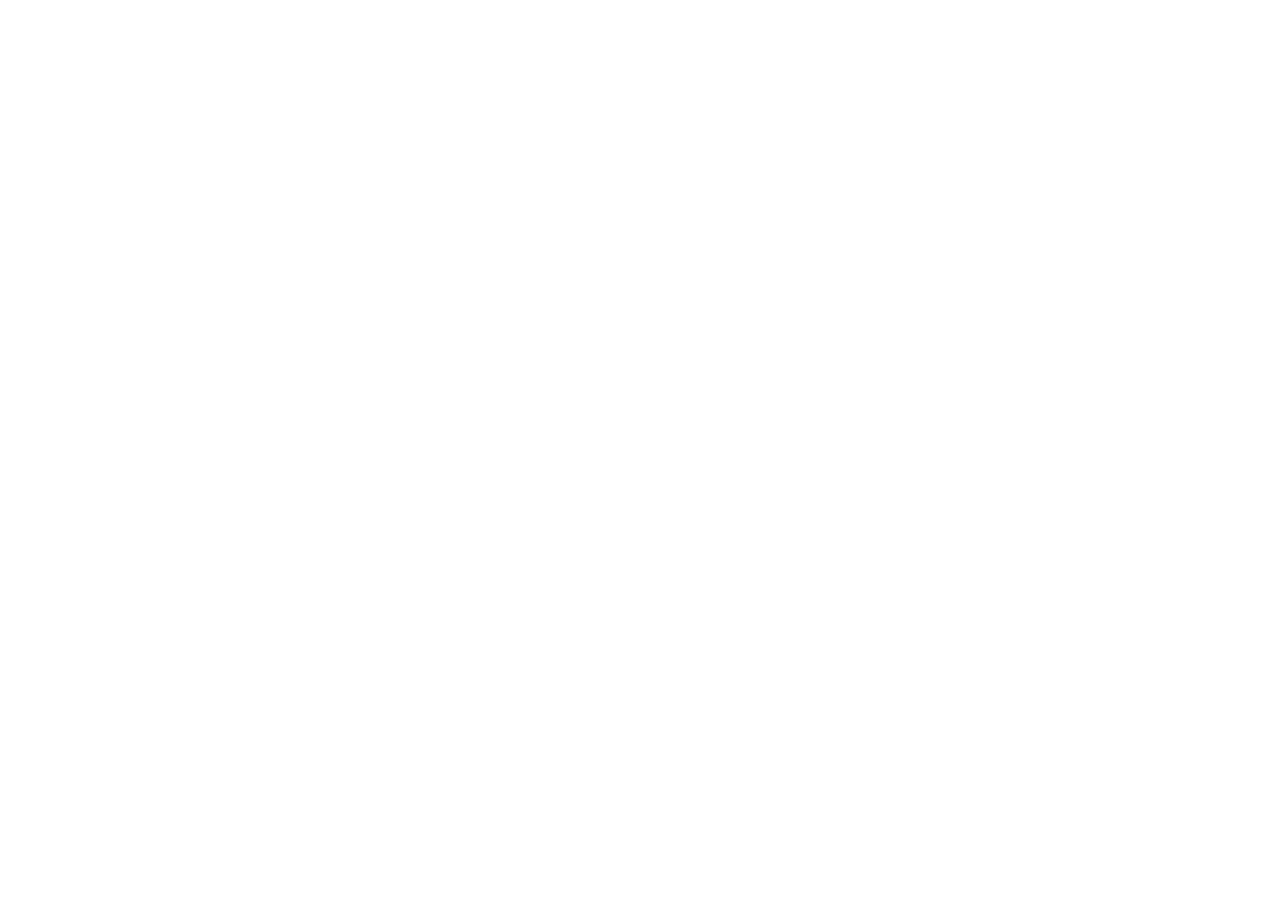
==== login.html @ ffe86f3c "初始化文件" ====
<!DOCTYPE html>
<html lang="en">

<head>
    <meta charset="UTF-8">
    <meta name="viewport" content="width=device-width, initial-scale=1.0">
    <title>Document</title>
</head>

<body>

</body>

</html>
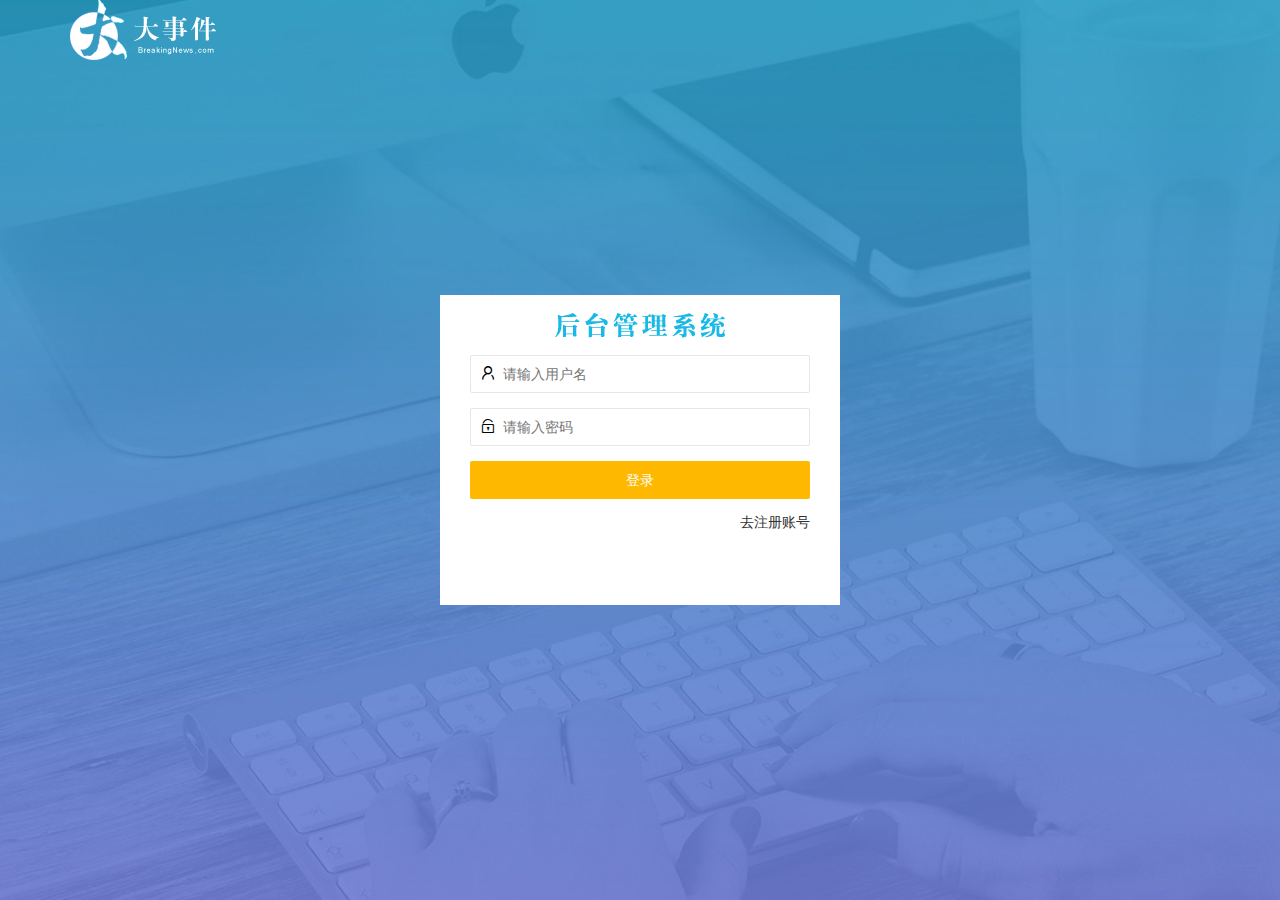
==== commit 062c6918: "登录和注册页面已修改" ====
--- a/login.html
+++ b/login.html
@@ -4,11 +4,86 @@
 <head>
     <meta charset="UTF-8">
     <meta name="viewport" content="width=device-width, initial-scale=1.0">
-    <title>Document</title>
+    <title>大事件-登录/注册</title>
+    <!-- 引入leiui -->
+    <link rel="stylesheet" href="/assets/lib/layui/css/layui.css">
+    <!-- 引入自己的 -->
+    <link rel="stylesheet" href="/assets/css/login.css">
 </head>
 
 <body>
+    <!-- 头部的 Logo 区域 -->
+    <div class="layui-main">
+        <img src="/assets/images/logo.png" alt="" />
+    </div>
+    <!-- 登录注册页面 -->
+    <div class="loginAndRegBox">
+        <div class="title-box"></div>
+        <!-- 登录时的盒子 -->
+        <div class="login-box">
+            <!-- 插入表单 -->
+            <form class="layui-form" id="form_login">
+                <!-- 用户名 -->
+                <div class="layui-form-item">
+                    <i class="layui-icon layui-icon-username"></i>
+                    <input type="text" name="username" required lay-verify="required|username" placeholder="请输入用户名" autocomplete="off" class="layui-input">
+                </div>
+                <!-- 密码 -->
+                <div class="layui-form-item">
+                    <i class="layui-icon layui-icon-password"></i>
+                    <input type="password" name="password" required lay-verify="required|pass" placeholder="请输入密码" autocomplete="off" class="layui-input">
+                </div>
+                <div class="layui-form-item">
+                    <!-- 注意：表单提交按钮和普通按钮的区别，就是 lay-submit 属性 -->
+                    <button class="layui-btn layui-btn-fluid layui-btn-warm" lay-submit>登录</button>
+                </div>
+                <div class="layui-form-item">
+                    <a href="javascript:;" id="link_reg">去注册账号</a>
+                </div>
+            </form>
+        </div>
+        <!-- 注册时的盒子 -->
+        <div class="reg-box">
+            <!-- 插入表单 -->
+            <form class="layui-form" id="form_reg">
+                <!-- 用户名 -->
+                <div class="layui-form-item">
+                    <i class="layui-icon layui-icon-username"></i>
+                    <input type="text" name="username" required lay-verify="required|username" placeholder="请输入用户名" autocomplete="off" class="layui-input" id="pd">
+                </div>
+                <!-- 密码 -->
+                <div class="layui-form-item">
+                    <i class="layui-icon layui-icon-password"></i>
+                    <input type="password" name="password" required lay-verify="required|pass" placeholder="请输入密码" autocomplete="off" class="layui-input" id="res_password">
+                </div>
+                <!-- 再次输入确认密码 -->
+                <div class="layui-form-item">
+                    <i class="layui-icon layui-icon-password"></i>
+                    <input type="password" name="repassword" required lay-verify="required|pass|repwd" placeholder="确认输入密码" autocomplete="off" class="layui-input">
+                </div>
+                <!-- 注册按钮 -->
+                <div class="layui-form-item">
+                    <button class="layui-btn layui-btn-fluid layui-btn-warm" lay-submit>注册</button>
+                </div>
+                <div class="layui-form-item">
+                    <a href="javascript:;" id="link_login">去登录</a>
+                </div>
+            </form>
 
+        </div>
+    </div>
+
+
+    <!-- 导入layui的js文件  表单验证 -->
+    <script src="/assets/lib/layui/layui.all.js"></script>
+    <!-- 引入jquery -->
+    <script src="/assets/lib/jquery.js">
+    </script>
+    <!-- 引入baseAPI.js -->
+    <script src="/assets/js/baseAPI.js"></script>
+    <!-- 引入自己的js -->
+    <script src="/assets/js/login.js"></script>
 </body>
 
+
 </html>--- a/assets/lib/layui/css/layui.css
+++ b/assets/lib/layui/css/layui.css
@@ -0,0 +1,2 @@
+/** layui-v2.5.5 MIT License By https://www.layui.com */
+ .layui-inline,img{display:inline-block;vertical-align:middle}h1,h2,h3,h4,h5,h6{font-weight:400}.layui-edge,.layui-header,.layui-inline,.layui-main{position:relative}.layui-body,.layui-edge,.layui-elip{overflow:hidden}.layui-btn,.layui-edge,.layui-inline,img{vertical-align:middle}.layui-btn,.layui-disabled,.layui-icon,.layui-unselect{-moz-user-select:none;-webkit-user-select:none;-ms-user-select:none}.layui-elip,.layui-form-checkbox span,.layui-form-pane .layui-form-label{text-overflow:ellipsis;white-space:nowrap}.layui-breadcrumb,.layui-tree-btnGroup{visibility:hidden}blockquote,body,button,dd,div,dl,dt,form,h1,h2,h3,h4,h5,h6,input,li,ol,p,pre,td,textarea,th,ul{margin:0;padding:0;-webkit-tap-highlight-color:rgba(0,0,0,0)}a:active,a:hover{outline:0}img{border:none}li{list-style:none}table{border-collapse:collapse;border-spacing:0}h4,h5,h6{font-size:100%}button,input,optgroup,option,select,textarea{font-family:inherit;font-size:inherit;font-style:inherit;font-weight:inherit;outline:0}pre{white-space:pre-wrap;white-space:-moz-pre-wrap;white-space:-pre-wrap;white-space:-o-pre-wrap;word-wrap:break-word}body{line-height:24px;font:14px Helvetica Neue,Helvetica,PingFang SC,Tahoma,Arial,sans-serif}hr{height:1px;margin:10px 0;border:0;clear:both}a{color:#333;text-decoration:none}a:hover{color:#777}a cite{font-style:normal;*cursor:pointer}.layui-border-box,.layui-border-box *{box-sizing:border-box}.layui-box,.layui-box *{box-sizing:content-box}.layui-clear{clear:both;*zoom:1}.layui-clear:after{content:'\20';clear:both;*zoom:1;display:block;height:0}.layui-inline{*display:inline;*zoom:1}.layui-edge{display:inline-block;width:0;height:0;border-width:6px;border-style:dashed;border-color:transparent}.layui-edge-top{top:-4px;border-bottom-color:#999;border-bottom-style:solid}.layui-edge-right{border-left-color:#999;border-left-style:solid}.layui-edge-bottom{top:2px;border-top-color:#999;border-top-style:solid}.layui-edge-left{border-right-color:#999;border-right-style:solid}.layui-disabled,.layui-disabled:hover{color:#d2d2d2!important;cursor:not-allowed!important}.layui-circle{border-radius:100%}.layui-show{display:block!important}.layui-hide{display:none!important}@font-face{font-family:layui-icon;src:url(../font/iconfont.eot?v=250);src:url(../font/iconfont.eot?v=250#iefix) format('embedded-opentype'),url(../font/iconfont.woff2?v=250) format('woff2'),url(../font/iconfont.woff?v=250) format('woff'),url(../font/iconfont.ttf?v=250) format('truetype'),url(../font/iconfont.svg?v=250#layui-icon) format('svg')}.layui-icon{font-family:layui-icon!important;font-size:16px;font-style:normal;-webkit-font-smoothing:antialiased;-moz-osx-font-smoothing:grayscale}.layui-icon-reply-fill:before{content:"\e611"}.layui-icon-set-fill:before{content:"\e614"}.layui-icon-menu-fill:before{content:"\e60f"}.layui-icon-search:before{content:"\e615"}.layui-icon-share:before{content:"\e641"}.layui-icon-set-sm:before{content:"\e620"}.layui-icon-engine:before{content:"\e628"}.layui-icon-close:before{content:"\1006"}.layui-icon-close-fill:before{content:"\1007"}.layui-icon-chart-screen:before{content:"\e629"}.layui-icon-star:before{content:"\e600"}.layui-icon-circle-dot:before{content:"\e617"}.layui-icon-chat:before{content:"\e606"}.layui-icon-release:before{content:"\e609"}.layui-icon-list:before{content:"\e60a"}.layui-icon-chart:before{content:"\e62c"}.layui-icon-ok-circle:before{content:"\1005"}.layui-icon-layim-theme:before{content:"\e61b"}.layui-icon-table:before{content:"\e62d"}.layui-icon-right:before{content:"\e602"}.layui-icon-left:before{content:"\e603"}.layui-icon-cart-simple:before{content:"\e698"}.layui-icon-face-cry:before{content:"\e69c"}.layui-icon-face-smile:before{content:"\e6af"}.layui-icon-survey:before{content:"\e6b2"}.layui-icon-tree:before{content:"\e62e"}.layui-icon-upload-circle:before{content:"\e62f"}.layui-icon-add-circle:before{content:"\e61f"}.layui-icon-download-circle:before{content:"\e601"}.layui-icon-templeate-1:before{content:"\e630"}.layui-icon-util:before{content:"\e631"}.layui-icon-face-surprised:before{content:"\e664"}.layui-icon-edit:before{content:"\e642"}.layui-icon-speaker:before{content:"\e645"}.layui-icon-down:before{content:"\e61a"}.layui-icon-file:before{content:"\e621"}.layui-icon-layouts:before{content:"\e632"}.layui-icon-rate-half:before{content:"\e6c9"}.layui-icon-add-circle-fine:before{content:"\e608"}.layui-icon-prev-circle:before{content:"\e633"}.layui-icon-read:before{content:"\e705"}.layui-icon-404:before{content:"\e61c"}.layui-icon-carousel:before{content:"\e634"}.layui-icon-help:before{content:"\e607"}.layui-icon-code-circle:before{content:"\e635"}.layui-icon-water:before{content:"\e636"}.layui-icon-username:before{content:"\e66f"}.layui-icon-find-fill:before{content:"\e670"}.layui-icon-about:before{content:"\e60b"}.layui-icon-location:before{content:"\e715"}.layui-icon-up:before{content:"\e619"}.layui-icon-pause:before{content:"\e651"}.layui-icon-date:before{content:"\e637"}.layui-icon-layim-uploadfile:before{content:"\e61d"}.layui-icon-delete:before{content:"\e640"}.layui-icon-play:before{content:"\e652"}.layui-icon-top:before{content:"\e604"}.layui-icon-friends:before{content:"\e612"}.layui-icon-refresh-3:before{content:"\e9aa"}.layui-icon-ok:before{content:"\e605"}.layui-icon-layer:before{content:"\e638"}.layui-icon-face-smile-fine:before{content:"\e60c"}.layui-icon-dollar:before{content:"\e659"}.layui-icon-group:before{content:"\e613"}.layui-icon-layim-download:before{content:"\e61e"}.layui-icon-picture-fine:before{content:"\e60d"}.layui-icon-link:before{content:"\e64c"}.layui-icon-diamond:before{content:"\e735"}.layui-icon-log:before{content:"\e60e"}.layui-icon-rate-solid:before{content:"\e67a"}.layui-icon-fonts-del:before{content:"\e64f"}.layui-icon-unlink:before{content:"\e64d"}.layui-icon-fonts-clear:before{content:"\e639"}.layui-icon-triangle-r:before{content:"\e623"}.layui-icon-circle:before{content:"\e63f"}.layui-icon-radio:before{content:"\e643"}.layui-icon-align-center:before{content:"\e647"}.layui-icon-align-right:before{content:"\e648"}.layui-icon-align-left:before{content:"\e649"}.layui-icon-loading-1:before{content:"\e63e"}.layui-icon-return:before{content:"\e65c"}.layui-icon-fonts-strong:before{content:"\e62b"}.layui-icon-upload:before{content:"\e67c"}.layui-icon-dialogue:before{content:"\e63a"}.layui-icon-video:before{content:"\e6ed"}.layui-icon-headset:before{content:"\e6fc"}.layui-icon-cellphone-fine:before{content:"\e63b"}.layui-icon-add-1:before{content:"\e654"}.layui-icon-face-smile-b:before{content:"\e650"}.layui-icon-fonts-html:before{content:"\e64b"}.layui-icon-form:before{content:"\e63c"}.layui-icon-cart:before{content:"\e657"}.layui-icon-camera-fill:before{content:"\e65d"}.layui-icon-tabs:before{content:"\e62a"}.layui-icon-fonts-code:before{content:"\e64e"}.layui-icon-fire:before{content:"\e756"}.layui-icon-set:before{content:"\e716"}.layui-icon-fonts-u:before{content:"\e646"}.layui-icon-triangle-d:before{content:"\e625"}.layui-icon-tips:before{content:"\e702"}.layui-icon-picture:before{content:"\e64a"}.layui-icon-more-vertical:before{content:"\e671"}.layui-icon-flag:before{content:"\e66c"}.layui-icon-loading:before{content:"\e63d"}.layui-icon-fonts-i:before{content:"\e644"}.layui-icon-refresh-1:before{content:"\e666"}.layui-icon-rmb:before{content:"\e65e"}.layui-icon-home:before{content:"\e68e"}.layui-icon-user:before{content:"\e770"}.layui-icon-notice:before{content:"\e667"}.layui-icon-login-weibo:before{content:"\e675"}.layui-icon-voice:before{content:"\e688"}.layui-icon-upload-drag:before{content:"\e681"}.layui-icon-login-qq:before{content:"\e676"}.layui-icon-snowflake:before{content:"\e6b1"}.layui-icon-file-b:before{content:"\e655"}.layui-icon-template:before{content:"\e663"}.layui-icon-auz:before{content:"\e672"}.layui-icon-console:before{content:"\e665"}.layui-icon-app:before{content:"\e653"}.layui-icon-prev:before{content:"\e65a"}.layui-icon-website:before{content:"\e7ae"}.layui-icon-next:before{content:"\e65b"}.layui-icon-component:before{content:"\e857"}.layui-icon-more:before{content:"\e65f"}.layui-icon-login-wechat:before{content:"\e677"}.layui-icon-shrink-right:before{content:"\e668"}.layui-icon-spread-left:before{content:"\e66b"}.layui-icon-camera:before{content:"\e660"}.layui-icon-note:before{content:"\e66e"}.layui-icon-refresh:before{content:"\e669"}.layui-icon-female:before{content:"\e661"}.layui-icon-male:before{content:"\e662"}.layui-icon-password:before{content:"\e673"}.layui-icon-senior:before{content:"\e674"}.layui-icon-theme:before{content:"\e66a"}.layui-icon-tread:before{content:"\e6c5"}.layui-icon-praise:before{content:"\e6c6"}.layui-icon-star-fill:before{content:"\e658"}.layui-icon-rate:before{content:"\e67b"}.layui-icon-template-1:before{content:"\e656"}.layui-icon-vercode:before{content:"\e679"}.layui-icon-cellphone:before{content:"\e678"}.layui-icon-screen-full:before{content:"\e622"}.layui-icon-screen-restore:before{content:"\e758"}.layui-icon-cols:before{content:"\e610"}.layui-icon-export:before{content:"\e67d"}.layui-icon-print:before{content:"\e66d"}.layui-icon-slider:before{content:"\e714"}.layui-icon-addition:before{content:"\e624"}.layui-icon-subtraction:before{content:"\e67e"}.layui-icon-service:before{content:"\e626"}.layui-icon-transfer:before{content:"\e691"}.layui-main{width:1140px;margin:0 auto}.layui-header{z-index:1000;height:60px}.layui-header a:hover{transition:all .5s;-webkit-transition:all .5s}.layui-side{position:fixed;left:0;top:0;bottom:0;z-index:999;width:200px;overflow-x:hidden}.layui-side-scroll{position:relative;width:220px;height:100%;overflow-x:hidden}.layui-body{position:absolute;left:200px;right:0;top:0;bottom:0;z-index:998;width:auto;overflow-y:auto;box-sizing:border-box}.layui-layout-body{overflow:hidden}.layui-layout-admin .layui-header{background-color:#23262E}.layui-layout-admin .layui-side{top:60px;width:200px;overflow-x:hidden}.layui-layout-admin .layui-body{position:fixed;top:60px;bottom:44px}.layui-layout-admin .layui-main{width:auto;margin:0 15px}.layui-layout-admin .layui-footer{position:fixed;left:200px;right:0;bottom:0;height:44px;line-height:44px;padding:0 15px;background-color:#eee}.layui-layout-admin .layui-logo{position:absolute;left:0;top:0;width:200px;height:100%;line-height:60px;text-align:center;color:#009688;font-size:16px}.layui-layout-admin .layui-header .layui-nav{background:0 0}.layui-layout-left{position:absolute!important;left:200px;top:0}.layui-layout-right{position:absolute!important;right:0;top:0}.layui-container{position:relative;margin:0 auto;padding:0 15px;box-sizing:border-box}.layui-fluid{position:relative;margin:0 auto;padding:0 15px}.layui-row:after,.layui-row:before{content:'';display:block;clear:both}.layui-col-lg1,.layui-col-lg10,.layui-col-lg11,.layui-col-lg12,.layui-col-lg2,.layui-col-lg3,.layui-col-lg4,.layui-col-lg5,.layui-col-lg6,.layui-col-lg7,.layui-col-lg8,.layui-col-lg9,.layui-col-md1,.layui-col-md10,.layui-col-md11,.layui-col-md12,.layui-col-md2,.layui-col-md3,.layui-col-md4,.layui-col-md5,.layui-col-md6,.layui-col-md7,.layui-col-md8,.layui-col-md9,.layui-col-sm1,.layui-col-sm10,.layui-col-sm11,.layui-col-sm12,.layui-col-sm2,.layui-col-sm3,.layui-col-sm4,.layui-col-sm5,.layui-col-sm6,.layui-col-sm7,.layui-col-sm8,.layui-col-sm9,.layui-col-xs1,.layui-col-xs10,.layui-col-xs11,.layui-col-xs12,.layui-col-xs2,.layui-col-xs3,.layui-col-xs4,.layui-col-xs5,.layui-col-xs6,.layui-col-xs7,.layui-col-xs8,.layui-col-xs9{position:relative;display:block;box-sizing:border-box}.layui-col-xs1,.layui-col-xs10,.layui-col-xs11,.layui-col-xs12,.layui-col-xs2,.layui-col-xs3,.layui-col-xs4,.layui-col-xs5,.layui-col-xs6,.layui-col-xs7,.layui-col-xs8,.layui-col-xs9{float:left}.layui-col-xs1{width:8.33333333%}.layui-col-xs2{width:16.66666667%}.layui-col-xs3{width:25%}.layui-col-xs4{width:33.33333333%}.layui-col-xs5{width:41.66666667%}.layui-col-xs6{width:50%}.layui-col-xs7{width:58.33333333%}.layui-col-xs8{width:66.66666667%}.layui-col-xs9{width:75%}.layui-col-xs10{width:83.33333333%}.layui-col-xs11{width:91.66666667%}.layui-col-xs12{width:100%}.layui-col-xs-offset1{margin-left:8.33333333%}.layui-col-xs-offset2{margin-left:16.66666667%}.layui-col-xs-offset3{margin-left:25%}.layui-col-xs-offset4{margin-left:33.33333333%}.layui-col-xs-offset5{margin-left:41.66666667%}.layui-col-xs-offset6{margin-left:50%}.layui-col-xs-offset7{margin-left:58.33333333%}.layui-col-xs-offset8{margin-left:66.66666667%}.layui-col-xs-offset9{margin-left:75%}.layui-col-xs-offset10{margin-left:83.33333333%}.layui-col-xs-offset11{margin-left:91.66666667%}.layui-col-xs-offset12{margin-left:100%}@media screen and (max-width:768px){.layui-hide-xs{display:none!important}.layui-show-xs-block{display:block!important}.layui-show-xs-inline{display:inline!important}.layui-show-xs-inline-block{display:inline-block!important}}@media screen and (min-width:768px){.layui-container{width:750px}.layui-hide-sm{display:none!important}.layui-show-sm-block{display:block!important}.layui-show-sm-inline{display:inline!important}.layui-show-sm-inline-block{display:inline-block!important}.layui-col-sm1,.layui-col-sm10,.layui-col-sm11,.layui-col-sm12,.layui-col-sm2,.layui-col-sm3,.layui-col-sm4,.layui-col-sm5,.layui-col-sm6,.layui-col-sm7,.layui-col-sm8,.layui-col-sm9{float:left}.layui-col-sm1{width:8.33333333%}.layui-col-sm2{width:16.66666667%}.layui-col-sm3{width:25%}.layui-col-sm4{width:33.33333333%}.layui-col-sm5{width:41.66666667%}.layui-col-sm6{width:50%}.layui-col-sm7{width:58.33333333%}.layui-col-sm8{width:66.66666667%}.layui-col-sm9{width:75%}.layui-col-sm10{width:83.33333333%}.layui-col-sm11{width:91.66666667%}.layui-col-sm12{width:100%}.layui-col-sm-offset1{margin-left:8.33333333%}.layui-col-sm-offset2{margin-left:16.66666667%}.layui-col-sm-offset3{margin-left:25%}.layui-col-sm-offset4{margin-left:33.33333333%}.layui-col-sm-offset5{margin-left:41.66666667%}.layui-col-sm-offset6{margin-left:50%}.layui-col-sm-offset7{margin-left:58.33333333%}.layui-col-sm-offset8{margin-left:66.66666667%}.layui-col-sm-offset9{margin-left:75%}.layui-col-sm-offset10{margin-left:83.33333333%}.layui-col-sm-offset11{margin-left:91.66666667%}.layui-col-sm-offset12{margin-left:100%}}@media screen and (min-width:992px){.layui-container{width:970px}.layui-hide-md{display:none!important}.layui-show-md-block{display:block!important}.layui-show-md-inline{display:inline!important}.layui-show-md-inline-block{display:inline-block!important}.layui-col-md1,.layui-col-md10,.layui-col-md11,.layui-col-md12,.layui-col-md2,.layui-col-md3,.layui-col-md4,.layui-col-md5,.layui-col-md6,.layui-col-md7,.layui-col-md8,.layui-col-md9{float:left}.layui-col-md1{width:8.33333333%}.layui-col-md2{width:16.66666667%}.layui-col-md3{width:25%}.layui-col-md4{width:33.33333333%}.layui-col-md5{width:41.66666667%}.layui-col-md6{width:50%}.layui-col-md7{width:58.33333333%}.layui-col-md8{width:66.66666667%}.layui-col-md9{width:75%}.layui-col-md10{width:83.33333333%}.layui-col-md11{width:91.66666667%}.layui-col-md12{width:100%}.layui-col-md-offset1{margin-left:8.33333333%}.layui-col-md-offset2{margin-left:16.66666667%}.layui-col-md-offset3{margin-left:25%}.layui-col-md-offset4{margin-left:33.33333333%}.layui-col-md-offset5{margin-left:41.66666667%}.layui-col-md-offset6{margin-left:50%}.layui-col-md-offset7{margin-left:58.33333333%}.layui-col-md-offset8{margin-left:66.66666667%}.layui-col-md-offset9{margin-left:75%}.layui-col-md-offset10{margin-left:83.33333333%}.layui-col-md-offset11{margin-left:91.66666667%}.layui-col-md-offset12{margin-left:100%}}@media screen and (min-width:1200px){.layui-container{width:1170px}.layui-hide-lg{display:none!important}.layui-show-lg-block{display:block!important}.layui-show-lg-inline{display:inline!important}.layui-show-lg-inline-block{display:inline-block!important}.layui-col-lg1,.layui-col-lg10,.layui-col-lg11,.layui-col-lg12,.layui-col-lg2,.layui-col-lg3,.layui-col-lg4,.layui-col-lg5,.layui-col-lg6,.layui-col-lg7,.layui-col-lg8,.layui-col-lg9{float:left}.layui-col-lg1{width:8.33333333%}.layui-col-lg2{width:16.66666667%}.layui-col-lg3{width:25%}.layui-col-lg4{width:33.33333333%}.layui-col-lg5{width:41.66666667%}.layui-col-lg6{width:50%}.layui-col-lg7{width:58.33333333%}.layui-col-lg8{width:66.66666667%}.layui-col-lg9{width:75%}.layui-col-lg10{width:83.33333333%}.layui-col-lg11{width:91.66666667%}.layui-col-lg12{width:100%}.layui-col-lg-offset1{margin-left:8.33333333%}.layui-col-lg-offset2{margin-left:16.66666667%}.layui-col-lg-offset3{margin-left:25%}.layui-col-lg-offset4{margin-left:33.33333333%}.layui-col-lg-offset5{margin-left:41.66666667%}.layui-col-lg-offset6{margin-left:50%}.layui-col-lg-offset7{margin-left:58.33333333%}.layui-col-lg-offset8{margin-left:66.66666667%}.layui-col-lg-offset9{margin-left:75%}.layui-col-lg-offset10{margin-left:83.33333333%}.layui-col-lg-offset11{margin-left:91.66666667%}.layui-col-lg-offset12{margin-left:100%}}.layui-col-space1{margin:-.5px}.layui-col-space1>*{padding:.5px}.layui-col-space3{margin:-1.5px}.layui-col-space3>*{padding:1.5px}.layui-col-space5{margin:-2.5px}.layui-col-space5>*{padding:2.5px}.layui-col-space8{margin:-3.5px}.layui-col-space8>*{padding:3.5px}.layui-col-space10{margin:-5px}.layui-col-space10>*{padding:5px}.layui-col-space12{margin:-6px}.layui-col-space12>*{padding:6px}.layui-col-space15{margin:-7.5px}.layui-col-space15>*{padding:7.5px}.layui-col-space18{margin:-9px}.layui-col-space18>*{padding:9px}.layui-col-space20{margin:-10px}.layui-col-space20>*{padding:10px}.layui-col-space22{margin:-11px}.layui-col-space22>*{padding:11px}.layui-col-space25{margin:-12.5px}.layui-col-space25>*{padding:12.5px}.layui-col-space30{margin:-15px}.layui-col-space30>*{padding:15px}.layui-btn,.layui-input,.layui-select,.layui-textarea,.layui-upload-button{outline:0;-webkit-appearance:none;transition:all .3s;-webkit-transition:all .3s;box-sizing:border-box}.layui-elem-quote{margin-bottom:10px;padding:15px;line-height:22px;border-left:5px solid #009688;border-radius:0 2px 2px 0;background-color:#f2f2f2}.layui-quote-nm{border-style:solid;border-width:1px 1px 1px 5px;background:0 0}.layui-elem-field{margin-bottom:10px;padding:0;border-width:1px;border-style:solid}.layui-elem-field legend{margin-left:20px;padding:0 10px;font-size:20px;font-weight:300}.layui-field-title{margin:10px 0 20px;border-width:1px 0 0}.layui-field-box{padding:10px 15px}.layui-field-title .layui-field-box{padding:10px 0}.layui-progress{position:relative;height:6px;border-radius:20px;background-color:#e2e2e2}.layui-progress-bar{position:absolute;left:0;top:0;width:0;max-width:100%;height:6px;border-radius:20px;text-align:right;background-color:#5FB878;transition:all .3s;-webkit-transition:all .3s}.layui-progress-big,.layui-progress-big .layui-progress-bar{height:18px;line-height:18px}.layui-progress-text{position:relative;top:-20px;line-height:18px;font-size:12px;color:#666}.layui-progress-big .layui-progress-text{position:static;padding:0 10px;color:#fff}.layui-collapse{border-width:1px;border-style:solid;border-radius:2px}.layui-colla-content,.layui-colla-item{border-top-width:1px;border-top-style:solid}.layui-colla-item:first-child{border-top:none}.layui-colla-title{position:relative;height:42px;line-height:42px;padding:0 15px 0 35px;color:#333;background-color:#f2f2f2;cursor:pointer;font-size:14px;overflow:hidden}.layui-colla-content{display:none;padding:10px 15px;line-height:22px;color:#666}.layui-colla-icon{position:absolute;left:15px;top:0;font-size:14px}.layui-card{margin-bottom:15px;border-radius:2px;background-color:#fff;box-shadow:0 1px 2px 0 rgba(0,0,0,.05)}.layui-card:last-child{margin-bottom:0}.layui-card-header{position:relative;height:42px;line-height:42px;padding:0 15px;border-bottom:1px solid #f6f6f6;color:#333;border-radius:2px 2px 0 0;font-size:14px}.layui-bg-black,.layui-bg-blue,.layui-bg-cyan,.layui-bg-green,.layui-bg-orange,.layui-bg-red{color:#fff!important}.layui-card-body{position:relative;padding:10px 15px;line-height:24px}.layui-card-body[pad15]{padding:15px}.layui-card-body[pad20]{padding:20px}.layui-card-body .layui-table{margin:5px 0}.layui-card .layui-tab{margin:0}.layui-panel-window{position:relative;padding:15px;border-radius:0;border-top:5px solid #E6E6E6;background-color:#fff}.layui-auxiliar-moving{position:fixed;left:0;right:0;top:0;bottom:0;width:100%;height:100%;background:0 0;z-index:9999999999}.layui-form-label,.layui-form-mid,.layui-form-select,.layui-input-block,.layui-input-inline,.layui-textarea{position:relative}.layui-bg-red{background-color:#FF5722!important}.layui-bg-orange{background-color:#FFB800!important}.layui-bg-green{background-color:#009688!important}.layui-bg-cyan{background-color:#2F4056!important}.layui-bg-blue{background-color:#1E9FFF!important}.layui-bg-black{background-color:#393D49!important}.layui-bg-gray{background-color:#eee!important;color:#666!important}.layui-badge-rim,.layui-colla-content,.layui-colla-item,.layui-collapse,.layui-elem-field,.layui-form-pane .layui-form-item[pane],.layui-form-pane .layui-form-label,.layui-input,.layui-layedit,.layui-layedit-tool,.layui-quote-nm,.layui-select,.layui-tab-bar,.layui-tab-card,.layui-tab-title,.layui-tab-title .layui-this:after,.layui-textarea{border-color:#e6e6e6}.layui-timeline-item:before,hr{background-color:#e6e6e6}.layui-text{line-height:22px;font-size:14px;color:#666}.layui-text h1,.layui-text h2,.layui-text h3{font-weight:500;color:#333}.layui-text h1{font-size:30px}.layui-text h2{font-size:24px}.layui-text h3{font-size:18px}.layui-text a:not(.layui-btn){color:#01AAED}.layui-text a:not(.layui-btn):hover{text-decoration:underline}.layui-text ul{padding:5px 0 5px 15px}.layui-text ul li{margin-top:5px;list-style-type:disc}.layui-text em,.layui-word-aux{color:#999!important;padding:0 5px!important}.layui-btn{display:inline-block;height:38px;line-height:38px;padding:0 18px;background-color:#009688;color:#fff;white-space:nowrap;text-align:center;font-size:14px;border:none;border-radius:2px;cursor:pointer}.layui-btn:hover{opacity:.8;filter:alpha(opacity=80);color:#fff}.layui-btn:active{opacity:1;filter:alpha(opacity=100)}.layui-btn+.layui-btn{margin-left:10px}.layui-btn-container{font-size:0}.layui-btn-container .layui-btn{margin-right:10px;margin-bottom:10px}.layui-btn-container .layui-btn+.layui-btn{margin-left:0}.layui-table .layui-btn-container .layui-btn{margin-bottom:9px}.layui-btn-radius{border-radius:100px}.layui-btn .layui-icon{margin-right:3px;font-size:18px;vertical-align:bottom;vertical-align:middle\9}.layui-btn-primary{border:1px solid #C9C9C9;background-color:#fff;color:#555}.layui-btn-primary:hover{border-color:#009688;color:#333}.layui-btn-normal{background-color:#1E9FFF}.layui-btn-warm{background-color:#FFB800}.layui-btn-danger{background-color:#FF5722}.layui-btn-checked{background-color:#5FB878}.layui-btn-disabled,.layui-btn-disabled:active,.layui-btn-disabled:hover{border:1px solid #e6e6e6;background-color:#FBFBFB;color:#C9C9C9;cursor:not-allowed;opacity:1}.layui-btn-lg{height:44px;line-height:44px;padding:0 25px;font-size:16px}.layui-btn-sm{height:30px;line-height:30px;padding:0 10px;font-size:12px}.layui-btn-sm i{font-size:16px!important}.layui-btn-xs{height:22px;line-height:22px;padding:0 5px;font-size:12px}.layui-btn-xs i{font-size:14px!important}.layui-btn-group{display:inline-block;vertical-align:middle;font-size:0}.layui-btn-group .layui-btn{margin-left:0!important;margin-right:0!important;border-left:1px solid rgba(255,255,255,.5);border-radius:0}.layui-btn-group .layui-btn-primary{border-left:none}.layui-btn-group .layui-btn-primary:hover{border-color:#C9C9C9;color:#009688}.layui-btn-group .layui-btn:first-child{border-left:none;border-radius:2px 0 0 2px}.layui-btn-group .layui-btn-primary:first-child{border-left:1px solid #c9c9c9}.layui-btn-group .layui-btn:last-child{border-radius:0 2px 2px 0}.layui-btn-group .layui-btn+.layui-btn{margin-left:0}.layui-btn-group+.layui-btn-group{margin-left:10px}.layui-btn-fluid{width:100%}.layui-input,.layui-select,.layui-textarea{height:38px;line-height:1.3;line-height:38px\9;border-width:1px;border-style:solid;background-color:#fff;border-radius:2px}.layui-input::-webkit-input-placeholder,.layui-select::-webkit-input-placeholder,.layui-textarea::-webkit-input-placeholder{line-height:1.3}.layui-input,.layui-textarea{display:block;width:100%;padding-left:10px}.layui-input:hover,.layui-textarea:hover{border-color:#D2D2D2!important}.layui-input:focus,.layui-textarea:focus{border-color:#C9C9C9!important}.layui-textarea{min-height:100px;height:auto;line-height:20px;padding:6px 10px;resize:vertical}.layui-select{padding:0 10px}.layui-form input[type=checkbox],.layui-form input[type=radio],.layui-form select{display:none}.layui-form [lay-ignore]{display:initial}.layui-form-item{margin-bottom:15px;clear:both;*zoom:1}.layui-form-item:after{content:'\20';clear:both;*zoom:1;display:block;height:0}.layui-form-label{float:left;display:block;padding:9px 15px;width:80px;font-weight:400;line-height:20px;text-align:right}.layui-form-label-col{display:block;float:none;padding:9px 0;line-height:20px;text-align:left}.layui-form-item .layui-inline{margin-bottom:5px;margin-right:10px}.layui-input-block{margin-left:110px;min-height:36px}.layui-input-inline{display:inline-block;vertical-align:middle}.layui-form-item .layui-input-inline{float:left;width:190px;margin-right:10px}.layui-form-text .layui-input-inline{width:auto}.layui-form-mid{float:left;display:block;padding:9px 0!important;line-height:20px;margin-right:10px}.layui-form-danger+.layui-form-select .layui-input,.layui-form-danger:focus{border-color:#FF5722!important}.layui-form-select .layui-input{padding-right:30px;cursor:pointer}.layui-form-select .layui-edge{position:absolute;right:10px;top:50%;margin-top:-3px;cursor:pointer;border-width:6px;border-top-color:#c2c2c2;border-top-style:solid;transition:all .3s;-webkit-transition:all .3s}.layui-form-select dl{display:none;position:absolute;left:0;top:42px;padding:5px 0;z-index:899;min-width:100%;border:1px solid #d2d2d2;max-height:300px;overflow-y:auto;background-color:#fff;border-radius:2px;box-shadow:0 2px 4px rgba(0,0,0,.12);box-sizing:border-box}.layui-form-select dl dd,.layui-form-select dl dt{padding:0 10px;line-height:36px;white-space:nowrap;overflow:hidden;text-overflow:ellipsis}.layui-form-select dl dt{font-size:12px;color:#999}.layui-form-select dl dd{cursor:pointer}.layui-form-select dl dd:hover{background-color:#f2f2f2;-webkit-transition:.5s all;transition:.5s all}.layui-form-select .layui-select-group dd{padding-left:20px}.layui-form-select dl dd.layui-select-tips{padding-left:10px!important;color:#999}.layui-form-select dl dd.layui-this{background-color:#5FB878;color:#fff}.layui-form-checkbox,.layui-form-select dl dd.layui-disabled{background-color:#fff}.layui-form-selected dl{display:block}.layui-form-checkbox,.layui-form-checkbox *,.layui-form-switch{display:inline-block;vertical-align:middle}.layui-form-selected .layui-edge{margin-top:-9px;-webkit-transform:rotate(180deg);transform:rotate(180deg);margin-top:-3px\9}:root .layui-form-selected .layui-edge{margin-top:-9px\0/IE9}.layui-form-selectup dl{top:auto;bottom:42px}.layui-select-none{margin:5px 0;text-align:center;color:#999}.layui-select-disabled .layui-disabled{border-color:#eee!important}.layui-select-disabled .layui-edge{border-top-color:#d2d2d2}.layui-form-checkbox{position:relative;height:30px;line-height:30px;margin-right:10px;padding-right:30px;cursor:pointer;font-size:0;-webkit-transition:.1s linear;transition:.1s linear;box-sizing:border-box}.layui-form-checkbox span{padding:0 10px;height:100%;font-size:14px;border-radius:2px 0 0 2px;background-color:#d2d2d2;color:#fff;overflow:hidden}.layui-form-checkbox:hover span{background-color:#c2c2c2}.layui-form-checkbox i{position:absolute;right:0;top:0;width:30px;height:28px;border:1px solid #d2d2d2;border-left:none;border-radius:0 2px 2px 0;color:#fff;font-size:20px;text-align:center}.layui-form-checkbox:hover i{border-color:#c2c2c2;color:#c2c2c2}.layui-form-checked,.layui-form-checked:hover{border-color:#5FB878}.layui-form-checked span,.layui-form-checked:hover span{background-color:#5FB878}.layui-form-checked i,.layui-form-checked:hover i{color:#5FB878}.layui-form-item .layui-form-checkbox{margin-top:4px}.layui-form-checkbox[lay-skin=primary]{height:auto!important;line-height:normal!important;min-width:18px;min-height:18px;border:none!important;margin-right:0;padding-left:28px;padding-right:0;background:0 0}.layui-form-checkbox[lay-skin=primary] span{padding-left:0;padding-right:15px;line-height:18px;background:0 0;color:#666}.layui-form-checkbox[lay-skin=primary] i{right:auto;left:0;width:16px;height:16px;line-height:16px;border:1px solid #d2d2d2;font-size:12px;border-radius:2px;background-color:#fff;-webkit-transition:.1s linear;transition:.1s linear}.layui-form-checkbox[lay-skin=primary]:hover i{border-color:#5FB878;color:#fff}.layui-form-checked[lay-skin=primary] i{border-color:#5FB878!important;background-color:#5FB878;color:#fff}.layui-checkbox-disbaled[lay-skin=primary] span{background:0 0!important;color:#c2c2c2}.layui-checkbox-disbaled[lay-skin=primary]:hover i{border-color:#d2d2d2}.layui-form-item .layui-form-checkbox[lay-skin=primary]{margin-top:10px}.layui-form-switch{position:relative;height:22px;line-height:22px;min-width:35px;padding:0 5px;margin-top:8px;border:1px solid #d2d2d2;border-radius:20px;cursor:pointer;background-color:#fff;-webkit-transition:.1s linear;transition:.1s linear}.layui-form-switch i{position:absolute;left:5px;top:3px;width:16px;height:16px;border-radius:20px;background-color:#d2d2d2;-webkit-transition:.1s linear;transition:.1s linear}.layui-form-switch em{position:relative;top:0;width:25px;margin-left:21px;padding:0!important;text-align:center!important;color:#999!important;font-style:normal!important;font-size:12px}.layui-form-onswitch{border-color:#5FB878;background-color:#5FB878}.layui-checkbox-disbaled,.layui-checkbox-disbaled i{border-color:#e2e2e2!important}.layui-form-onswitch i{left:100%;margin-left:-21px;background-color:#fff}.layui-form-onswitch em{margin-left:5px;margin-right:21px;color:#fff!important}.layui-checkbox-disbaled span{background-color:#e2e2e2!important}.layui-checkbox-disbaled:hover i{color:#fff!important}[lay-radio]{display:none}.layui-form-radio,.layui-form-radio *{display:inline-block;vertical-align:middle}.layui-form-radio{line-height:28px;margin:6px 10px 0 0;padding-right:10px;cursor:pointer;font-size:0}.layui-form-radio *{font-size:14px}.layui-form-radio>i{margin-right:8px;font-size:22px;color:#c2c2c2}.layui-form-radio>i:hover,.layui-form-radioed>i{color:#5FB878}.layui-radio-disbaled>i{color:#e2e2e2!important}.layui-form-pane .layui-form-label{width:110px;padding:8px 15px;height:38px;line-height:20px;border-width:1px;border-style:solid;border-radius:2px 0 0 2px;text-align:center;background-color:#FBFBFB;overflow:hidden;box-sizing:border-box}.layui-form-pane .layui-input-inline{margin-left:-1px}.layui-form-pane .layui-input-block{margin-left:110px;left:-1px}.layui-form-pane .layui-input{border-radius:0 2px 2px 0}.layui-form-pane .layui-form-text .layui-form-label{float:none;width:100%;border-radius:2px;box-sizing:border-box;text-align:left}.layui-form-pane .layui-form-text .layui-input-inline{display:block;margin:0;top:-1px;clear:both}.layui-form-pane .layui-form-text .layui-input-block{margin:0;left:0;top:-1px}.layui-form-pane .layui-form-text .layui-textarea{min-height:100px;border-radius:0 0 2px 2px}.layui-form-pane .layui-form-checkbox{margin:4px 0 4px 10px}.layui-form-pane .layui-form-radio,.layui-form-pane .layui-form-switch{margin-top:6px;margin-left:10px}.layui-form-pane .layui-form-item[pane]{position:relative;border-width:1px;border-style:solid}.layui-form-pane .layui-form-item[pane] .layui-form-label{position:absolute;left:0;top:0;height:100%;border-width:0 1px 0 0}.layui-form-pane .layui-form-item[pane] .layui-input-inline{margin-left:110px}@media screen and (max-width:450px){.layui-form-item .layui-form-label{text-overflow:ellipsis;overflow:hidden;white-space:nowrap}.layui-form-item .layui-inline{display:block;margin-right:0;margin-bottom:20px;clear:both}.layui-form-item .layui-inline:after{content:'\20';clear:both;display:block;height:0}.layui-form-item .layui-input-inline{display:block;float:none;left:-3px;width:auto;margin:0 0 10px 112px}.layui-form-item .layui-input-inline+.layui-form-mid{margin-left:110px;top:-5px;padding:0}.layui-form-item .layui-form-checkbox{margin-right:5px;margin-bottom:5px}}.layui-layedit{border-width:1px;border-style:solid;border-radius:2px}.layui-layedit-tool{padding:3px 5px;border-bottom-width:1px;border-bottom-style:solid;font-size:0}.layedit-tool-fixed{position:fixed;top:0;border-top:1px solid #e2e2e2}.layui-layedit-tool .layedit-tool-mid,.layui-layedit-tool .layui-icon{display:inline-block;vertical-align:middle;text-align:center;font-size:14px}.layui-layedit-tool .layui-icon{position:relative;width:32px;height:30px;line-height:30px;margin:3px 5px;color:#777;cursor:pointer;border-radius:2px}.layui-layedit-tool .layui-icon:hover{color:#393D49}.layui-layedit-tool .layui-icon:active{color:#000}.layui-layedit-tool .layedit-tool-active{background-color:#e2e2e2;color:#000}.layui-layedit-tool .layui-disabled,.layui-layedit-tool .layui-disabled:hover{color:#d2d2d2;cursor:not-allowed}.layui-layedit-tool .layedit-tool-mid{width:1px;height:18px;margin:0 10px;background-color:#d2d2d2}.layedit-tool-html{width:50px!important;font-size:30px!important}.layedit-tool-b,.layedit-tool-code,.layedit-tool-help{font-size:16px!important}.layedit-tool-d,.layedit-tool-face,.layedit-tool-image,.layedit-tool-unlink{font-size:18px!important}.layedit-tool-image input{position:absolute;font-size:0;left:0;top:0;width:100%;height:100%;opacity:.01;filter:Alpha(opacity=1);cursor:pointer}.layui-layedit-iframe iframe{display:block;width:100%}#LAY_layedit_code{overflow:hidden}.layui-laypage{display:inline-block;*display:inline;*zoom:1;vertical-align:middle;margin:10px 0;font-size:0}.layui-laypage>a:first-child,.layui-laypage>a:first-child em{border-radius:2px 0 0 2px}.layui-laypage>a:last-child,.layui-laypage>a:last-child em{border-radius:0 2px 2px 0}.layui-laypage>:first-child{margin-left:0!important}.layui-laypage>:last-child{margin-right:0!important}.layui-laypage a,.layui-laypage button,.layui-laypage input,.layui-laypage select,.layui-laypage span{border:1px solid #e2e2e2}.layui-laypage a,.layui-laypage span{display:inline-block;*display:inline;*zoom:1;vertical-align:middle;padding:0 15px;height:28px;line-height:28px;margin:0 -1px 5px 0;background-color:#fff;color:#333;font-size:12px}.layui-flow-more a *,.layui-laypage input,.layui-table-view select[lay-ignore]{display:inline-block}.layui-laypage a:hover{color:#009688}.layui-laypage em{font-style:normal}.layui-laypage .layui-laypage-spr{color:#999;font-weight:700}.layui-laypage a{text-decoration:none}.layui-laypage .layui-laypage-curr{position:relative}.layui-laypage .layui-laypage-curr em{position:relative;color:#fff}.layui-laypage .layui-laypage-curr .layui-laypage-em{position:absolute;left:-1px;top:-1px;padding:1px;width:100%;height:100%;background-color:#009688}.layui-laypage-em{border-radius:2px}.layui-laypage-next em,.layui-laypage-prev em{font-family:Sim sun;font-size:16px}.layui-laypage .layui-laypage-count,.layui-laypage .layui-laypage-limits,.layui-laypage .layui-laypage-refresh,.layui-laypage .layui-laypage-skip{margin-left:10px;margin-right:10px;padding:0;border:none}.layui-laypage .layui-laypage-limits,.layui-laypage .layui-laypage-refresh{vertical-align:top}.layui-laypage .layui-laypage-refresh i{font-size:18px;cursor:pointer}.layui-laypage select{height:22px;padding:3px;border-radius:2px;cursor:pointer}.layui-laypage .layui-laypage-skip{height:30px;line-height:30px;color:#999}.layui-laypage button,.layui-laypage input{height:30px;line-height:30px;border-radius:2px;vertical-align:top;background-color:#fff;box-sizing:border-box}.layui-laypage input{width:40px;margin:0 10px;padding:0 3px;text-align:center}.layui-laypage input:focus,.layui-laypage select:focus{border-color:#009688!important}.layui-laypage button{margin-left:10px;padding:0 10px;cursor:pointer}.layui-table,.layui-table-view{margin:10px 0}.layui-flow-more{margin:10px 0;text-align:center;color:#999;font-size:14px}.layui-flow-more a{height:32px;line-height:32px}.layui-flow-more a *{vertical-align:top}.layui-flow-more a cite{padding:0 20px;border-radius:3px;background-color:#eee;color:#333;font-style:normal}.layui-flow-more a cite:hover{opacity:.8}.layui-flow-more a i{font-size:30px;color:#737383}.layui-table{width:100%;background-color:#fff;color:#666}.layui-table tr{transition:all .3s;-webkit-transition:all .3s}.layui-table th{text-align:left;font-weight:400}.layui-table tbody tr:hover,.layui-table thead tr,.layui-table-click,.layui-table-header,.layui-table-hover,.layui-table-mend,.layui-table-patch,.layui-table-tool,.layui-table-total,.layui-table-total tr,.layui-table[lay-even] tr:nth-child(even){background-color:#f2f2f2}.layui-table td,.layui-table th,.layui-table-col-set,.layui-table-fixed-r,.layui-table-grid-down,.layui-table-header,.layui-table-page,.layui-table-tips-main,.layui-table-tool,.layui-table-total,.layui-table-view,.layui-table[lay-skin=line],.layui-table[lay-skin=row]{border-width:1px;border-style:solid;border-color:#e6e6e6}.layui-table td,.layui-table th{position:relative;padding:9px 15px;min-height:20px;line-height:20px;font-size:14px}.layui-table[lay-skin=line] td,.layui-table[lay-skin=line] th{border-width:0 0 1px}.layui-table[lay-skin=row] td,.layui-table[lay-skin=row] th{border-width:0 1px 0 0}.layui-table[lay-skin=nob] td,.layui-table[lay-skin=nob] th{border:none}.layui-table img{max-width:100px}.layui-table[lay-size=lg] td,.layui-table[lay-size=lg] th{padding:15px 30px}.layui-table-view .layui-table[lay-size=lg] .layui-table-cell{height:40px;line-height:40px}.layui-table[lay-size=sm] td,.layui-table[lay-size=sm] th{font-size:12px;padding:5px 10px}.layui-table-view .layui-table[lay-size=sm] .layui-table-cell{height:20px;line-height:20px}.layui-table[lay-data]{display:none}.layui-table-box{position:relative;overflow:hidden}.layui-table-view .layui-table{position:relative;width:auto;margin:0}.layui-table-view .layui-table[lay-skin=line]{border-width:0 1px 0 0}.layui-table-view .layui-table[lay-skin=row]{border-width:0 0 1px}.layui-table-view .layui-table td,.layui-table-view .layui-table th{padding:5px 0;border-top:none;border-left:none}.layui-table-view .layui-table th.layui-unselect .layui-table-cell span{cursor:pointer}.layui-table-view .layui-table td{cursor:default}.layui-table-view .layui-table td[data-edit=text]{cursor:text}.layui-table-view .layui-form-checkbox[lay-skin=primary] i{width:18px;height:18px}.layui-table-view .layui-form-radio{line-height:0;padding:0}.layui-table-view .layui-form-radio>i{margin:0;font-size:20px}.layui-table-init{position:absolute;left:0;top:0;width:100%;height:100%;text-align:center;z-index:110}.layui-table-init .layui-icon{position:absolute;left:50%;top:50%;margin:-15px 0 0 -15px;font-size:30px;color:#c2c2c2}.layui-table-header{border-width:0 0 1px;overflow:hidden}.layui-table-header .layui-table{margin-bottom:-1px}.layui-table-tool .layui-inline[lay-event]{position:relative;width:26px;height:26px;padding:5px;line-height:16px;margin-right:10px;text-align:center;color:#333;border:1px solid #ccc;cursor:pointer;-webkit-transition:.5s all;transition:.5s all}.layui-table-tool .layui-inline[lay-event]:hover{border:1px solid #999}.layui-table-tool-temp{padding-right:120px}.layui-table-tool-self{position:absolute;right:17px;top:10px}.layui-table-tool .layui-table-tool-self .layui-inline[lay-event]{margin:0 0 0 10px}.layui-table-tool-panel{position:absolute;top:29px;left:-1px;padding:5px 0;min-width:150px;min-height:40px;border:1px solid #d2d2d2;text-align:left;overflow-y:auto;background-color:#fff;box-shadow:0 2px 4px rgba(0,0,0,.12)}.layui-table-cell,.layui-table-tool-panel li{overflow:hidden;text-overflow:ellipsis;white-space:nowrap}.layui-table-tool-panel li{padding:0 10px;line-height:30px;-webkit-transition:.5s all;transition:.5s all}.layui-table-tool-panel li .layui-form-checkbox[lay-skin=primary]{width:100%;padding-left:28px}.layui-table-tool-panel li:hover{background-color:#f2f2f2}.layui-table-tool-panel li .layui-form-checkbox[lay-skin=primary] i{position:absolute;left:0;top:0}.layui-table-tool-panel li .layui-form-checkbox[lay-skin=primary] span{padding:0}.layui-table-tool .layui-table-tool-self .layui-table-tool-panel{left:auto;right:-1px}.layui-table-col-set{position:absolute;right:0;top:0;width:20px;height:100%;border-width:0 0 0 1px;background-color:#fff}.layui-table-sort{width:10px;height:20px;margin-left:5px;cursor:pointer!important}.layui-table-sort .layui-edge{position:absolute;left:5px;border-width:5px}.layui-table-sort .layui-table-sort-asc{top:3px;border-top:none;border-bottom-style:solid;border-bottom-color:#b2b2b2}.layui-table-sort .layui-table-sort-asc:hover{border-bottom-color:#666}.layui-table-sort .layui-table-sort-desc{bottom:5px;border-bottom:none;border-top-style:solid;border-top-color:#b2b2b2}.layui-table-sort .layui-table-sort-desc:hover{border-top-color:#666}.layui-table-sort[lay-sort=asc] .layui-table-sort-asc{border-bottom-color:#000}.layui-table-sort[lay-sort=desc] .layui-table-sort-desc{border-top-color:#000}.layui-table-cell{height:28px;line-height:28px;padding:0 15px;position:relative;box-sizing:border-box}.layui-table-cell .layui-form-checkbox[lay-skin=primary]{top:-1px;padding:0}.layui-table-cell .layui-table-link{color:#01AAED}.laytable-cell-checkbox,.laytable-cell-numbers,.laytable-cell-radio,.laytable-cell-space{padding:0;text-align:center}.layui-table-body{position:relative;overflow:auto;margin-right:-1px;margin-bottom:-1px}.layui-table-body .layui-none{line-height:26px;padding:15px;text-align:center;color:#999}.layui-table-fixed{position:absolute;left:0;top:0;z-index:101}.layui-table-fixed .layui-table-body{overflow:hidden}.layui-table-fixed-l{box-shadow:0 -1px 8px rgba(0,0,0,.08)}.layui-table-fixed-r{left:auto;right:-1px;border-width:0 0 0 1px;box-shadow:-1px 0 8px rgba(0,0,0,.08)}.layui-table-fixed-r .layui-table-header{position:relative;overflow:visible}.layui-table-mend{position:absolute;right:-49px;top:0;height:100%;width:50px}.layui-table-tool{position:relative;z-index:890;width:100%;min-height:50px;line-height:30px;padding:10px 15px;border-width:0 0 1px}.layui-table-tool .layui-btn-container{margin-bottom:-10px}.layui-table-page,.layui-table-total{border-width:1px 0 0;margin-bottom:-1px;overflow:hidden}.layui-table-page{position:relative;width:100%;padding:7px 7px 0;height:41px;font-size:12px;white-space:nowrap}.layui-table-page>div{height:26px}.layui-table-page .layui-laypage{margin:0}.layui-table-page .layui-laypage a,.layui-table-page .layui-laypage span{height:26px;line-height:26px;margin-bottom:10px;border:none;background:0 0}.layui-table-page .layui-laypage a,.layui-table-page .layui-laypage span.layui-laypage-curr{padding:0 12px}.layui-table-page .layui-laypage span{margin-left:0;padding:0}.layui-table-page .layui-laypage .layui-laypage-prev{margin-left:-7px!important}.layui-table-page .layui-laypage .layui-laypage-curr .layui-laypage-em{left:0;top:0;padding:0}.layui-table-page .layui-laypage button,.layui-table-page .layui-laypage input{height:26px;line-height:26px}.layui-table-page .layui-laypage input{width:40px}.layui-table-page .layui-laypage button{padding:0 10px}.layui-table-page select{height:18px}.layui-table-patch .layui-table-cell{padding:0;width:30px}.layui-table-edit{position:absolute;left:0;top:0;width:100%;height:100%;padding:0 14px 1px;border-radius:0;box-shadow:1px 1px 20px rgba(0,0,0,.15)}.layui-table-edit:focus{border-color:#5FB878!important}select.layui-table-edit{padding:0 0 0 10px;border-color:#C9C9C9}.layui-table-view .layui-form-checkbox,.layui-table-view .layui-form-radio,.layui-table-view .layui-form-switch{top:0;margin:0;box-sizing:content-box}.layui-table-view .layui-form-checkbox{top:-1px;height:26px;line-height:26px}.layui-table-view .layui-form-checkbox i{height:26px}.layui-table-grid .layui-table-cell{overflow:visible}.layui-table-grid-down{position:absolute;top:0;right:0;width:26px;height:100%;padding:5px 0;border-width:0 0 0 1px;text-align:center;background-color:#fff;color:#999;cursor:pointer}.layui-table-grid-down .layui-icon{position:absolute;top:50%;left:50%;margin:-8px 0 0 -8px}.layui-table-grid-down:hover{background-color:#fbfbfb}body .layui-table-tips .layui-layer-content{background:0 0;padding:0;box-shadow:0 1px 6px rgba(0,0,0,.12)}.layui-table-tips-main{margin:-44px 0 0 -1px;max-height:150px;padding:8px 15px;font-size:14px;overflow-y:scroll;background-color:#fff;color:#666}.layui-table-tips-c{position:absolute;right:-3px;top:-13px;width:20px;height:20px;padding:3px;cursor:pointer;background-color:#666;border-radius:50%;color:#fff}.layui-table-tips-c:hover{background-color:#777}.layui-table-tips-c:before{position:relative;right:-2px}.layui-upload-file{display:none!important;opacity:.01;filter:Alpha(opacity=1)}.layui-upload-drag,.layui-upload-form,.layui-upload-wrap{display:inline-block}.layui-upload-list{margin:10px 0}.layui-upload-choose{padding:0 10px;color:#999}.layui-upload-drag{position:relative;padding:30px;border:1px dashed #e2e2e2;background-color:#fff;text-align:center;cursor:pointer;color:#999}.layui-upload-drag .layui-icon{font-size:50px;color:#009688}.layui-upload-drag[lay-over]{border-color:#009688}.layui-upload-iframe{position:absolute;width:0;height:0;border:0;visibility:hidden}.layui-upload-wrap{position:relative;vertical-align:middle}.layui-upload-wrap .layui-upload-file{display:block!important;position:absolute;left:0;top:0;z-index:10;font-size:100px;width:100%;height:100%;opacity:.01;filter:Alpha(opacity=1);cursor:pointer}.layui-transfer-active,.layui-transfer-box{display:inline-block;vertical-align:middle}.layui-transfer-box,.layui-transfer-header,.layui-transfer-search{border-width:0;border-style:solid;border-color:#e6e6e6}.layui-transfer-box{position:relative;border-width:1px;width:200px;height:360px;border-radius:2px;background-color:#fff}.layui-transfer-box .layui-form-checkbox{width:100%;margin:0!important}.layui-transfer-header{height:38px;line-height:38px;padding:0 10px;border-bottom-width:1px}.layui-transfer-search{position:relative;padding:10px;border-bottom-width:1px}.layui-transfer-search .layui-input{height:32px;padding-left:30px;font-size:12px}.layui-transfer-search .layui-icon-search{position:absolute;left:20px;top:50%;margin-top:-8px;color:#666}.layui-transfer-active{margin:0 15px}.layui-transfer-active .layui-btn{display:block;margin:0;padding:0 15px;background-color:#5FB878;border-color:#5FB878;color:#fff}.layui-transfer-active .layui-btn-disabled{background-color:#FBFBFB;border-color:#e6e6e6;color:#C9C9C9}.layui-transfer-active .layui-btn:first-child{margin-bottom:15px}.layui-transfer-active .layui-btn .layui-icon{margin:0;font-size:14px!important}.layui-transfer-data{padding:5px 0;overflow:auto}.layui-transfer-data li{height:32px;line-height:32px;padding:0 10px}.layui-transfer-data li:hover{background-color:#f2f2f2;transition:.5s all}.layui-transfer-data .layui-none{padding:15px 10px;text-align:center;color:#999}.layui-nav{position:relative;padding:0 20px;background-color:#393D49;color:#fff;border-radius:2px;font-size:0;box-sizing:border-box}.layui-nav *{font-size:14px}.layui-nav .layui-nav-item{position:relative;display:inline-block;*display:inline;*zoom:1;vertical-align:middle;line-height:60px}.layui-nav .layui-nav-item a{display:block;padding:0 20px;color:#fff;color:rgba(255,255,255,.7);transition:all .3s;-webkit-transition:all .3s}.layui-nav .layui-this:after,.layui-nav-bar,.layui-nav-tree .layui-nav-itemed:after{position:absolute;left:0;top:0;width:0;height:5px;background-color:#5FB878;transition:all .2s;-webkit-transition:all .2s}.layui-nav-bar{z-index:1000}.layui-nav .layui-nav-item a:hover,.layui-nav .layui-this a{color:#fff}.layui-nav .layui-this:after{content:'';top:auto;bottom:0;width:100%}.layui-nav-img{width:30px;height:30px;margin-right:10px;border-radius:50%}.layui-nav .layui-nav-more{content:'';width:0;height:0;border-style:solid dashed dashed;border-color:#fff transparent transparent;overflow:hidden;cursor:pointer;transition:all .2s;-webkit-transition:all .2s;position:absolute;top:50%;right:3px;margin-top:-3px;border-width:6px;border-top-color:rgba(255,255,255,.7)}.layui-nav .layui-nav-mored,.layui-nav-itemed>a .layui-nav-more{margin-top:-9px;border-style:dashed dashed solid;border-color:transparent transparent #fff}.layui-nav-child{display:none;position:absolute;left:0;top:65px;min-width:100%;line-height:36px;padding:5px 0;box-shadow:0 2px 4px rgba(0,0,0,.12);border:1px solid #d2d2d2;background-color:#fff;z-index:100;border-radius:2px;white-space:nowrap}.layui-nav .layui-nav-child a{color:#333}.layui-nav .layui-nav-child a:hover{background-color:#f2f2f2;color:#000}.layui-nav-child dd{position:relative}.layui-nav .layui-nav-child dd.layui-this a,.layui-nav-child dd.layui-this{background-color:#5FB878;color:#fff}.layui-nav-child dd.layui-this:after{display:none}.layui-nav-tree{width:200px;padding:0}.layui-nav-tree .layui-nav-item{display:block;width:100%;line-height:45px}.layui-nav-tree .layui-nav-item a{position:relative;height:45px;line-height:45px;text-overflow:ellipsis;overflow:hidden;white-space:nowrap}.layui-nav-tree .layui-nav-item a:hover{background-color:#4E5465}.layui-nav-tree .layui-nav-bar{width:5px;height:0;background-color:#009688}.layui-nav-tree .layui-nav-child dd.layui-this,.layui-nav-tree .layui-nav-child dd.layui-this a,.layui-nav-tree .layui-this,.layui-nav-tree .layui-this>a,.layui-nav-tree .layui-this>a:hover{background-color:#009688;color:#fff}.layui-nav-tree .layui-this:after{display:none}.layui-nav-itemed>a,.layui-nav-tree .layui-nav-title a,.layui-nav-tree .layui-nav-title a:hover{color:#fff!important}.layui-nav-tree .layui-nav-child{position:relative;z-index:0;top:0;border:none;box-shadow:none}.layui-nav-tree .layui-nav-child a{height:40px;line-height:40px;color:#fff;color:rgba(255,255,255,.7)}.layui-nav-tree .layui-nav-child,.layui-nav-tree .layui-nav-child a:hover{background:0 0;color:#fff}.layui-nav-tree .layui-nav-more{right:10px}.layui-nav-itemed>.layui-nav-child{display:block;padding:0;background-color:rgba(0,0,0,.3)!important}.layui-nav-itemed>.layui-nav-child>.layui-this>.layui-nav-child{display:block}.layui-nav-side{position:fixed;top:0;bottom:0;left:0;overflow-x:hidden;z-index:999}.layui-bg-blue .layui-nav-bar,.layui-bg-blue .layui-nav-itemed:after,.layui-bg-blue .layui-this:after{background-color:#93D1FF}.layui-bg-blue .layui-nav-child dd.layui-this{background-color:#1E9FFF}.layui-bg-blue .layui-nav-itemed>a,.layui-nav-tree.layui-bg-blue .layui-nav-title a,.layui-nav-tree.layui-bg-blue .layui-nav-title a:hover{background-color:#007DDB!important}.layui-breadcrumb{font-size:0}.layui-breadcrumb>*{font-size:14px}.layui-breadcrumb a{color:#999!important}.layui-breadcrumb a:hover{color:#5FB878!important}.layui-breadcrumb a cite{color:#666;font-style:normal}.layui-breadcrumb span[lay-separator]{margin:0 10px;color:#999}.layui-tab{margin:10px 0;text-align:left!important}.layui-tab[overflow]>.layui-tab-title{overflow:hidden}.layui-tab-title{position:relative;left:0;height:40px;white-space:nowrap;font-size:0;border-bottom-width:1px;border-bottom-style:solid;transition:all .2s;-webkit-transition:all .2s}.layui-tab-title li{display:inline-block;*display:inline;*zoom:1;vertical-align:middle;font-size:14px;transition:all .2s;-webkit-transition:all .2s;position:relative;line-height:40px;min-width:65px;padding:0 15px;text-align:center;cursor:pointer}.layui-tab-title li a{display:block}.layui-tab-title .layui-this{color:#000}.layui-tab-title .layui-this:after{position:absolute;left:0;top:0;content:'';width:100%;height:41px;border-width:1px;border-style:solid;border-bottom-color:#fff;border-radius:2px 2px 0 0;box-sizing:border-box;pointer-events:none}.layui-tab-bar{position:absolute;right:0;top:0;z-index:10;width:30px;height:39px;line-height:39px;border-width:1px;border-style:solid;border-radius:2px;text-align:center;background-color:#fff;cursor:pointer}.layui-tab-bar .layui-icon{position:relative;display:inline-block;top:3px;transition:all .3s;-webkit-transition:all .3s}.layui-tab-item{display:none}.layui-tab-more{padding-right:30px;height:auto!important;white-space:normal!important}.layui-tab-more li.layui-this:after{border-bottom-color:#e2e2e2;border-radius:2px}.layui-tab-more .layui-tab-bar .layui-icon{top:-2px;top:3px\9;-webkit-transform:rotate(180deg);transform:rotate(180deg)}:root .layui-tab-more .layui-tab-bar .layui-icon{top:-2px\0/IE9}.layui-tab-content{padding:10px}.layui-tab-title li .layui-tab-close{position:relative;display:inline-block;width:18px;height:18px;line-height:20px;margin-left:8px;top:1px;text-align:center;font-size:14px;color:#c2c2c2;transition:all .2s;-webkit-transition:all .2s}.layui-tab-title li .layui-tab-close:hover{border-radius:2px;background-color:#FF5722;color:#fff}.layui-tab-brief>.layui-tab-title .layui-this{color:#009688}.layui-tab-brief>.layui-tab-more li.layui-this:after,.layui-tab-brief>.layui-tab-title .layui-this:after{border:none;border-radius:0;border-bottom:2px solid #5FB878}.layui-tab-brief[overflow]>.layui-tab-title .layui-this:after{top:-1px}.layui-tab-card{border-width:1px;border-style:solid;border-radius:2px;box-shadow:0 2px 5px 0 rgba(0,0,0,.1)}.layui-tab-card>.layui-tab-title{background-color:#f2f2f2}.layui-tab-card>.layui-tab-title li{margin-right:-1px;margin-left:-1px}.layui-tab-card>.layui-tab-title .layui-this{background-color:#fff}.layui-tab-card>.layui-tab-title .layui-this:after{border-top:none;border-width:1px;border-bottom-color:#fff}.layui-tab-card>.layui-tab-title .layui-tab-bar{height:40px;line-height:40px;border-radius:0;border-top:none;border-right:none}.layui-tab-card>.layui-tab-more .layui-this{background:0 0;color:#5FB878}.layui-tab-card>.layui-tab-more .layui-this:after{border:none}.layui-timeline{padding-left:5px}.layui-timeline-item{position:relative;padding-bottom:20px}.layui-timeline-axis{position:absolute;left:-5px;top:0;z-index:10;width:20px;height:20px;line-height:20px;background-color:#fff;color:#5FB878;border-radius:50%;text-align:center;cursor:pointer}.layui-timeline-axis:hover{color:#FF5722}.layui-timeline-item:before{content:'';position:absolute;left:5px;top:0;z-index:0;width:1px;height:100%}.layui-timeline-item:last-child:before{display:none}.layui-timeline-item:first-child:before{display:block}.layui-timeline-content{padding-left:25px}.layui-timeline-title{position:relative;margin-bottom:10px}.layui-badge,.layui-badge-dot,.layui-badge-rim{position:relative;display:inline-block;padding:0 6px;font-size:12px;text-align:center;background-color:#FF5722;color:#fff;border-radius:2px}.layui-badge{height:18px;line-height:18px}.layui-badge-dot{width:8px;height:8px;padding:0;border-radius:50%}.layui-badge-rim{height:18px;line-height:18px;border-width:1px;border-style:solid;background-color:#fff;color:#666}.layui-btn .layui-badge,.layui-btn .layui-badge-dot{margin-left:5px}.layui-nav .layui-badge,.layui-nav .layui-badge-dot{position:absolute;top:50%;margin:-8px 6px 0}.layui-tab-title .layui-badge,.layui-tab-title .layui-badge-dot{left:5px;top:-2px}.layui-carousel{position:relative;left:0;top:0;background-color:#f8f8f8}.layui-carousel>[carousel-item]{position:relative;width:100%;height:100%;overflow:hidden}.layui-carousel>[carousel-item]:before{position:absolute;content:'\e63d';left:50%;top:50%;width:100px;line-height:20px;margin:-10px 0 0 -50px;text-align:center;color:#c2c2c2;font-family:layui-icon!important;font-size:30px;font-style:normal;-webkit-font-smoothing:antialiased;-moz-osx-font-smoothing:grayscale}.layui-carousel>[carousel-item]>*{display:none;position:absolute;left:0;top:0;width:100%;height:100%;background-color:#f8f8f8;transition-duration:.3s;-webkit-transition-duration:.3s}.layui-carousel-updown>*{-webkit-transition:.3s ease-in-out up;transition:.3s ease-in-out up}.layui-carousel-arrow{display:none\9;opacity:0;position:absolute;left:10px;top:50%;margin-top:-18px;width:36px;height:36px;line-height:36px;text-align:center;font-size:20px;border:0;border-radius:50%;background-color:rgba(0,0,0,.2);color:#fff;-webkit-transition-duration:.3s;transition-duration:.3s;cursor:pointer}.layui-carousel-arrow[lay-type=add]{left:auto!important;right:10px}.layui-carousel:hover .layui-carousel-arrow[lay-type=add],.layui-carousel[lay-arrow=always] .layui-carousel-arrow[lay-type=add]{right:20px}.layui-carousel[lay-arrow=always] .layui-carousel-arrow{opacity:1;left:20px}.layui-carousel[lay-arrow=none] .layui-carousel-arrow{display:none}.layui-carousel-arrow:hover,.layui-carousel-ind ul:hover{background-color:rgba(0,0,0,.35)}.layui-carousel:hover .layui-carousel-arrow{display:block\9;opacity:1;left:20px}.layui-carousel-ind{position:relative;top:-35px;width:100%;line-height:0!important;text-align:center;font-size:0}.layui-carousel[lay-indicator=outside]{margin-bottom:30px}.layui-carousel[lay-indicator=outside] .layui-carousel-ind{top:10px}.layui-carousel[lay-indicator=outside] .layui-carousel-ind ul{background-color:rgba(0,0,0,.5)}.layui-carousel[lay-indicator=none] .layui-carousel-ind{display:none}.layui-carousel-ind ul{display:inline-block;padding:5px;background-color:rgba(0,0,0,.2);border-radius:10px;-webkit-transition-duration:.3s;transition-duration:.3s}.layui-carousel-ind li{display:inline-block;width:10px;height:10px;margin:0 3px;font-size:14px;background-color:#e2e2e2;background-color:rgba(255,255,255,.5);border-radius:50%;cursor:pointer;-webkit-transition-duration:.3s;transition-duration:.3s}.layui-carousel-ind li:hover{background-color:rgba(255,255,255,.7)}.layui-carousel-ind li.layui-this{background-color:#fff}.layui-carousel>[carousel-item]>.layui-carousel-next,.layui-carousel>[carousel-item]>.layui-carousel-prev,.layui-carousel>[carousel-item]>.layui-this{display:block}.layui-carousel>[carousel-item]>.layui-this{left:0}.layui-carousel>[carousel-item]>.layui-carousel-prev{left:-100%}.layui-carousel>[carousel-item]>.layui-carousel-next{left:100%}.layui-carousel>[carousel-item]>.layui-carousel-next.layui-carousel-left,.layui-carousel>[carousel-item]>.layui-carousel-prev.layui-carousel-right{left:0}.layui-carousel>[carousel-item]>.layui-this.layui-carousel-left{left:-100%}.layui-carousel>[carousel-item]>.layui-this.layui-carousel-right{left:100%}.layui-carousel[lay-anim=updown] .layui-carousel-arrow{left:50%!important;top:20px;margin:0 0 0 -18px}.layui-carousel[lay-anim=updown]>[carousel-item]>*,.layui-carousel[lay-anim=fade]>[carousel-item]>*{left:0!important}.layui-carousel[lay-anim=updown] .layui-carousel-arrow[lay-type=add]{top:auto!important;bottom:20px}.layui-carousel[lay-anim=updown] .layui-carousel-ind{position:absolute;top:50%;right:20px;width:auto;height:auto}.layui-carousel[lay-anim=updown] .layui-carousel-ind ul{padding:3px 5px}.layui-carousel[lay-anim=updown] .layui-carousel-ind li{display:block;margin:6px 0}.layui-carousel[lay-anim=updown]>[carousel-item]>.layui-this{top:0}.layui-carousel[lay-anim=updown]>[carousel-item]>.layui-carousel-prev{top:-100%}.layui-carousel[lay-anim=updown]>[carousel-item]>.layui-carousel-next{top:100%}.layui-carousel[lay-anim=updown]>[carousel-item]>.layui-carousel-next.layui-carousel-left,.layui-carousel[lay-anim=updown]>[carousel-item]>.layui-carousel-prev.layui-carousel-right{top:0}.layui-carousel[lay-anim=updown]>[carousel-item]>.layui-this.layui-carousel-left{top:-100%}.layui-carousel[lay-anim=updown]>[carousel-item]>.layui-this.layui-carousel-right{top:100%}.layui-carousel[lay-anim=fade]>[carousel-item]>.layui-carousel-next,.layui-carousel[lay-anim=fade]>[carousel-item]>.layui-carousel-prev{opacity:0}.layui-carousel[lay-anim=fade]>[carousel-item]>.layui-carousel-next.layui-carousel-left,.layui-carousel[lay-anim=fade]>[carousel-item]>.layui-carousel-prev.layui-carousel-right{opacity:1}.layui-carousel[lay-anim=fade]>[carousel-item]>.layui-this.layui-carousel-left,.layui-carousel[lay-anim=fade]>[carousel-item]>.layui-this.layui-carousel-right{opacity:0}.layui-fixbar{position:fixed;right:15px;bottom:15px;z-index:999999}.layui-fixbar li{width:50px;height:50px;line-height:50px;margin-bottom:1px;text-align:center;cursor:pointer;font-size:30px;background-color:#9F9F9F;color:#fff;border-radius:2px;opacity:.95}.layui-fixbar li:hover{opacity:.85}.layui-fixbar li:active{opacity:1}.layui-fixbar .layui-fixbar-top{display:none;font-size:40px}body .layui-util-face{border:none;background:0 0}body .layui-util-face .layui-layer-content{padding:0;background-color:#fff;color:#666;box-shadow:none}.layui-util-face .layui-layer-TipsG{display:none}.layui-util-face ul{position:relative;width:372px;padding:10px;border:1px solid #D9D9D9;background-color:#fff;box-shadow:0 0 20px rgba(0,0,0,.2)}.layui-util-face ul li{cursor:pointer;float:left;border:1px solid #e8e8e8;height:22px;width:26px;overflow:hidden;margin:-1px 0 0 -1px;padding:4px 2px;text-align:center}.layui-util-face ul li:hover{position:relative;z-index:2;border:1px solid #eb7350;background:#fff9ec}.layui-code{position:relative;margin:10px 0;padding:15px;line-height:20px;border:1px solid #ddd;border-left-width:6px;background-color:#F2F2F2;color:#333;font-family:Courier New;font-size:12px}.layui-rate,.layui-rate *{display:inline-block;vertical-align:middle}.layui-rate{padding:10px 5px 10px 0;font-size:0}.layui-rate li i.layui-icon{font-size:20px;color:#FFB800;margin-right:5px;transition:all .3s;-webkit-transition:all .3s}.layui-rate li i:hover{cursor:pointer;transform:scale(1.12);-webkit-transform:scale(1.12)}.layui-rate[readonly] li i:hover{cursor:default;transform:scale(1)}.layui-colorpicker{width:26px;height:26px;border:1px solid #e6e6e6;padding:5px;border-radius:2px;line-height:24px;display:inline-block;cursor:pointer;transition:all .3s;-webkit-transition:all .3s}.layui-colorpicker:hover{border-color:#d2d2d2}.layui-colorpicker.layui-colorpicker-lg{width:34px;height:34px;line-height:32px}.layui-colorpicker.layui-colorpicker-sm{width:24px;height:24px;line-height:22px}.layui-colorpicker.layui-colorpicker-xs{width:22px;height:22px;line-height:20px}.layui-colorpicker-trigger-bgcolor{display:block;background:url([data-uri]);border-radius:2px}.layui-colorpicker-trigger-span{display:block;height:100%;box-sizing:border-box;border:1px solid rgba(0,0,0,.15);border-radius:2px;text-align:center}.layui-colorpicker-trigger-i{display:inline-block;color:#FFF;font-size:12px}.layui-colorpicker-trigger-i.layui-icon-close{color:#999}.layui-colorpicker-main{position:absolute;z-index:66666666;width:280px;padding:7px;background:#FFF;border:1px solid #d2d2d2;border-radius:2px;box-shadow:0 2px 4px rgba(0,0,0,.12)}.layui-colorpicker-main-wrapper{height:180px;position:relative}.layui-colorpicker-basis{width:260px;height:100%;position:relative}.layui-colorpicker-basis-white{width:100%;height:100%;position:absolute;top:0;left:0;background:linear-gradient(90deg,#FFF,hsla(0,0%,100%,0))}.layui-colorpicker-basis-black{width:100%;height:100%;position:absolute;top:0;left:0;background:linear-gradient(0deg,#000,transparent)}.layui-colorpicker-basis-cursor{width:10px;height:10px;border:1px solid #FFF;border-radius:50%;position:absolute;top:-3px;right:-3px;cursor:pointer}.layui-colorpicker-side{position:absolute;top:0;right:0;width:12px;height:100%;background:linear-gradient(red,#FF0,#0F0,#0FF,#00F,#F0F,red)}.layui-colorpicker-side-slider{width:100%;height:5px;box-shadow:0 0 1px #888;box-sizing:border-box;background:#FFF;border-radius:1px;border:1px solid #f0f0f0;cursor:pointer;position:absolute;left:0}.layui-colorpicker-main-alpha{display:none;height:12px;margin-top:7px;background:url([data-uri])}.layui-colorpicker-alpha-bgcolor{height:100%;position:relative}.layui-colorpicker-alpha-slider{width:5px;height:100%;box-shadow:0 0 1px #888;box-sizing:border-box;background:#FFF;border-radius:1px;border:1px solid #f0f0f0;cursor:pointer;position:absolute;top:0}.layui-colorpicker-main-pre{padding-top:7px;font-size:0}.layui-colorpicker-pre{width:20px;height:20px;border-radius:2px;display:inline-block;margin-left:6px;margin-bottom:7px;cursor:pointer}.layui-colorpicker-pre:nth-child(11n+1){margin-left:0}.layui-colorpicker-pre-isalpha{background:url([data-uri])}.layui-colorpicker-pre.layui-this{box-shadow:0 0 3px 2px rgba(0,0,0,.15)}.layui-colorpicker-pre>div{height:100%;border-radius:2px}.layui-colorpicker-main-input{text-align:right;padding-top:7px}.layui-colorpicker-main-input .layui-btn-container .layui-btn{margin:0 0 0 10px}.layui-colorpicker-main-input div.layui-inline{float:left;margin-right:10px;font-size:14px}.layui-colorpicker-main-input input.layui-input{width:150px;height:30px;color:#666}.layui-slider{height:4px;background:#e2e2e2;border-radius:3px;position:relative;cursor:pointer}.layui-slider-bar{border-radius:3px;position:absolute;height:100%}.layui-slider-step{position:absolute;top:0;width:4px;height:4px;border-radius:50%;background:#FFF;-webkit-transform:translateX(-50%);transform:translateX(-50%)}.layui-slider-wrap{width:36px;height:36px;position:absolute;top:-16px;-webkit-transform:translateX(-50%);transform:translateX(-50%);z-index:10;text-align:center}.layui-slider-wrap-btn{width:12px;height:12px;border-radius:50%;background:#FFF;display:inline-block;vertical-align:middle;cursor:pointer;transition:.3s}.layui-slider-wrap:after{content:"";height:100%;display:inline-block;vertical-align:middle}.layui-slider-wrap-btn.layui-slider-hover,.layui-slider-wrap-btn:hover{transform:scale(1.2)}.layui-slider-wrap-btn.layui-disabled:hover{transform:scale(1)!important}.layui-slider-tips{position:absolute;top:-42px;z-index:66666666;white-space:nowrap;display:none;-webkit-transform:translateX(-50%);transform:translateX(-50%);color:#FFF;background:#000;border-radius:3px;height:25px;line-height:25px;padding:0 10px}.layui-slider-tips:after{content:'';position:absolute;bottom:-12px;left:50%;margin-left:-6px;width:0;height:0;border-width:6px;border-style:solid;border-color:#000 transparent transparent}.layui-slider-input{width:70px;height:32px;border:1px solid #e6e6e6;border-radius:3px;font-size:16px;line-height:32px;position:absolute;right:0;top:-15px}.layui-slider-input-btn{display:none;position:absolute;top:0;right:0;width:20px;height:100%;border-left:1px solid #d2d2d2}.layui-slider-input-btn i{cursor:pointer;position:absolute;right:0;bottom:0;width:20px;height:50%;font-size:12px;line-height:16px;text-align:center;color:#999}.layui-slider-input-btn i:first-child{top:0;border-bottom:1px solid #d2d2d2}.layui-slider-input-txt{height:100%;font-size:14px}.layui-slider-input-txt input{height:100%;border:none}.layui-slider-input-btn i:hover{color:#009688}.layui-slider-vertical{width:4px;margin-left:34px}.layui-slider-vertical .layui-slider-bar{width:4px}.layui-slider-vertical .layui-slider-step{top:auto;left:0;-webkit-transform:translateY(50%);transform:translateY(50%)}.layui-slider-vertical .layui-slider-wrap{top:auto;left:-16px;-webkit-transform:translateY(50%);transform:translateY(50%)}.layui-slider-vertical .layui-slider-tips{top:auto;left:2px}@media \0screen{.layui-slider-wrap-btn{margin-left:-20px}.layui-slider-vertical .layui-slider-wrap-btn{margin-left:0;margin-bottom:-20px}.layui-slider-vertical .layui-slider-tips{margin-left:-8px}.layui-slider>span{margin-left:8px}}.layui-tree{line-height:22px}.layui-tree .layui-form-checkbox{margin:0!important}.layui-tree-set{width:100%;position:relative}.layui-tree-pack{display:none;padding-left:20px;position:relative}.layui-tree-iconClick,.layui-tree-main{display:inline-block;vertical-align:middle}.layui-tree-line .layui-tree-pack{padding-left:27px}.layui-tree-line .layui-tree-set .layui-tree-set:after{content:'';position:absolute;top:14px;left:-9px;width:17px;height:0;border-top:1px dotted #c0c4cc}.layui-tree-entry{position:relative;padding:3px 0;height:20px;white-space:nowrap}.layui-tree-entry:hover{background-color:#eee}.layui-tree-line .layui-tree-entry:hover{background-color:rgba(0,0,0,0)}.layui-tree-line .layui-tree-entry:hover .layui-tree-txt{color:#999;text-decoration:underline;transition:.3s}.layui-tree-main{cursor:pointer;padding-right:10px}.layui-tree-line .layui-tree-set:before{content:'';position:absolute;top:0;left:-9px;width:0;height:100%;border-left:1px dotted #c0c4cc}.layui-tree-line .layui-tree-set.layui-tree-setLineShort:before{height:13px}.layui-tree-line .layui-tree-set.layui-tree-setHide:before{height:0}.layui-tree-iconClick{position:relative;height:20px;line-height:20px;margin:0 10px;color:#c0c4cc}.layui-tree-icon{height:12px;line-height:12px;width:12px;text-align:center;border:1px solid #c0c4cc}.layui-tree-iconClick .layui-icon{font-size:18px}.layui-tree-icon .layui-icon{font-size:12px;color:#666}.layui-tree-iconArrow{padding:0 5px}.layui-tree-iconArrow:after{content:'';position:absolute;left:4px;top:3px;z-index:100;width:0;height:0;border-width:5px;border-style:solid;border-color:transparent transparent transparent #c0c4cc;transition:.5s}.layui-tree-btnGroup,.layui-tree-editInput{position:relative;vertical-align:middle;display:inline-block}.layui-tree-spread>.layui-tree-entry>.layui-tree-iconClick>.layui-tree-iconArrow:after{transform:rotate(90deg) translate(3px,4px)}.layui-tree-txt{display:inline-block;vertical-align:middle;color:#555}.layui-tree-search{margin-bottom:15px;color:#666}.layui-tree-btnGroup .layui-icon{display:inline-block;vertical-align:middle;padding:0 2px;cursor:pointer}.layui-tree-btnGroup .layui-icon:hover{color:#999;transition:.3s}.layui-tree-entry:hover .layui-tree-btnGroup{visibility:visible}.layui-tree-editInput{height:20px;line-height:20px;padding:0 3px;border:none;background-color:rgba(0,0,0,.05)}.layui-tree-emptyText{text-align:center;color:#999}.layui-anim{-webkit-animation-duration:.3s;animation-duration:.3s;-webkit-animation-fill-mode:both;animation-fill-mode:both}.layui-anim.layui-icon{display:inline-block}.layui-anim-loop{-webkit-animation-iteration-count:infinite;animation-iteration-count:infinite}.layui-trans,.layui-trans a{transition:all .3s;-webkit-transition:all .3s}@-webkit-keyframes layui-rotate{from{-webkit-transform:rotate(0)}to{-webkit-transform:rotate(360deg)}}@keyframes layui-rotate{from{transform:rotate(0)}to{transform:rotate(360deg)}}.layui-anim-rotate{-webkit-animation-name:layui-rotate;animation-name:layui-rotate;-webkit-animation-duration:1s;animation-duration:1s;-webkit-animation-timing-function:linear;animation-timing-function:linear}@-webkit-keyframes layui-up{from{-webkit-transform:translate3d(0,100%,0);opacity:.3}to{-webkit-transform:translate3d(0,0,0);opacity:1}}@keyframes layui-up{from{transform:translate3d(0,100%,0);opacity:.3}to{transform:translate3d(0,0,0);opacity:1}}.layui-anim-up{-webkit-animation-name:layui-up;animation-name:layui-up}@-webkit-keyframes layui-upbit{from{-webkit-transform:translate3d(0,30px,0);opacity:.3}to{-webkit-transform:translate3d(0,0,0);opacity:1}}@keyframes layui-upbit{from{transform:translate3d(0,30px,0);opacity:.3}to{transform:translate3d(0,0,0);opacity:1}}.layui-anim-upbit{-webkit-animation-name:layui-upbit;animation-name:layui-upbit}@-webkit-keyframes layui-scale{0%{opacity:.3;-webkit-transform:scale(.5)}100%{opacity:1;-webkit-transform:scale(1)}}@keyframes layui-scale{0%{opacity:.3;-ms-transform:scale(.5);transform:scale(.5)}100%{opacity:1;-ms-transform:scale(1);transform:scale(1)}}.layui-anim-scale{-webkit-animation-name:layui-scale;animation-name:layui-scale}@-webkit-keyframes layui-scale-spring{0%{opacity:.5;-webkit-transform:scale(.5)}80%{opacity:.8;-webkit-transform:scale(1.1)}100%{opacity:1;-webkit-transform:scale(1)}}@keyframes layui-scale-spring{0%{opacity:.5;transform:scale(.5)}80%{opacity:.8;transform:scale(1.1)}100%{opacity:1;transform:scale(1)}}.layui-anim-scaleSpring{-webkit-animation-name:layui-scale-spring;animation-name:layui-scale-spring}@-webkit-keyframes layui-fadein{0%{opacity:0}100%{opacity:1}}@keyframes layui-fadein{0%{opacity:0}100%{opacity:1}}.layui-anim-fadein{-webkit-animation-name:layui-fadein;animation-name:layui-fadein}@-webkit-keyframes layui-fadeout{0%{opacity:1}100%{opacity:0}}@keyframes layui-fadeout{0%{opacity:1}100%{opacity:0}}.layui-anim-fadeout{-webkit-animation-name:layui-fadeout;animation-name:layui-fadeout}--- a/assets/css/login.css
+++ b/assets/css/login.css
@@ -0,0 +1,58 @@
+* {
+    margin: 0;
+    padding: 0;
+}
+
+html,
+body {
+    height: 100%;
+    width: 100%;
+    background: url('/assets/images/login_bg.jpg') no-repeat center;
+    background-size: cover;
+}
+
+.loginAndRegBox {
+    position: absolute;
+    top: 50%;
+    left: 50%;
+    transform: translate(-50%, -50%);
+    width: 400px;
+    height: 310px;
+    background-color: #fff;
+}
+
+.title-box {
+    height: 60px;
+    background: url(/assets/images/login_title.png) no-repeat center;
+}
+
+.reg-box {
+    display: none;
+}
+
+.layui-form {
+    padding: 0 30px;
+}
+
+.layui-input {
+    padding-left: 32px;
+}
+
+.layui-form-item {
+    position: relative;
+}
+
+.layui-icon {
+    position: absolute;
+    top: 10px;
+    left: 10px;
+}
+
+
+/* .layui-form-item {
+    text-align: right;
+} */
+
+.layui-form-item a {
+    float: right;
+}